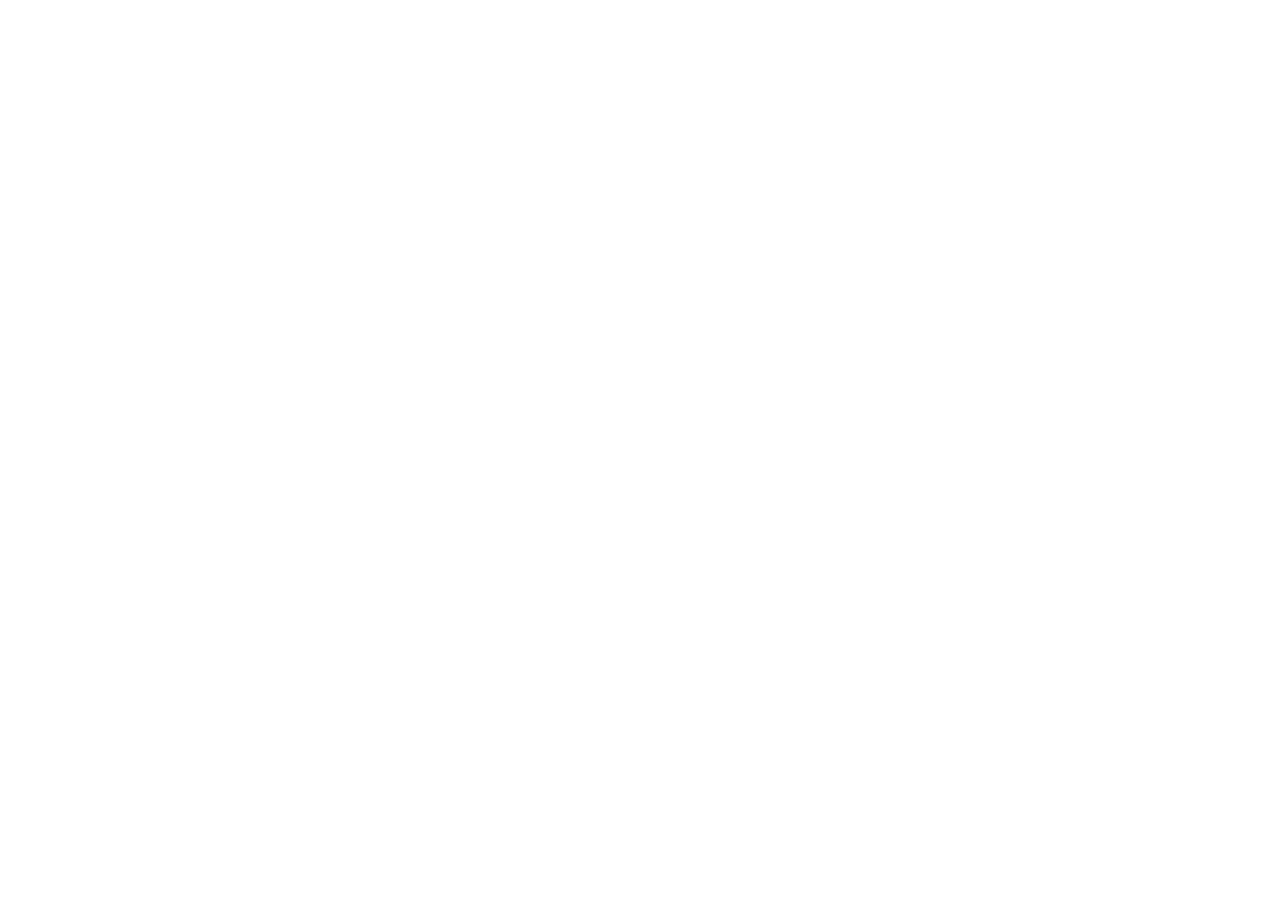
==== index.html @ 7d34d380 "arquivos" ====
<!DOCTYPE html>
<html lang="pt-br">
<head>
    <meta charset="UTF-8">
    <meta name="viewport" content="width=device-width, initial-scale=1.0">
    <link rel="shortcut icon" href="favicon.ico" type="image/x-icon">
    <link rel="stylesheet" href="estilo/style.css">
    <title>LAST DESING</title>
</head>
<body>
    
</body>
</html>
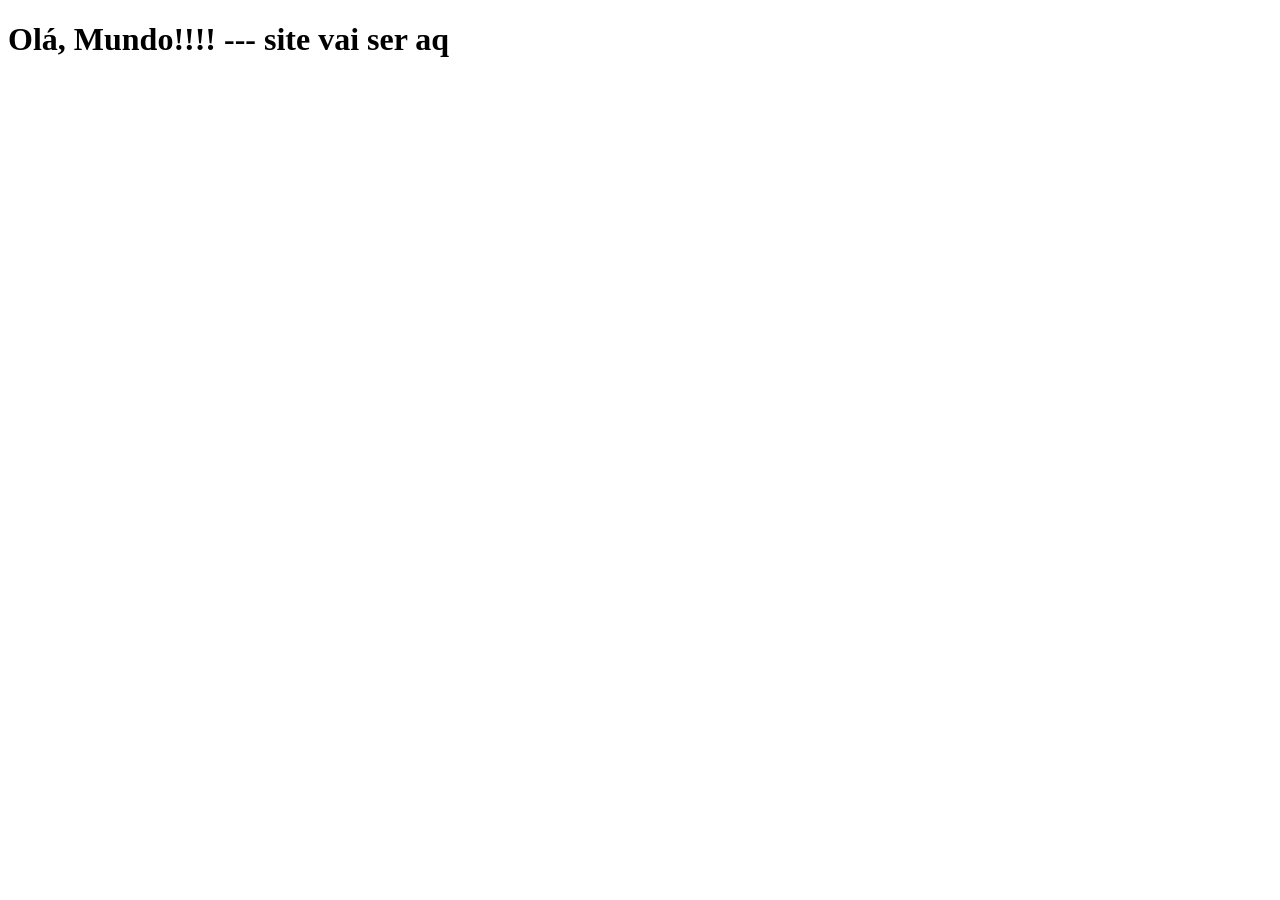
==== commit ba6faaf2: "icones" ====
--- a/index.html
+++ b/index.html
@@ -8,6 +8,7 @@
     <title>LAST DESING</title>
 </head>
 <body>
+    <h1>Olá, Mundo!!!! --- site vai ser aq</h1>
     
 </body>
 </html>
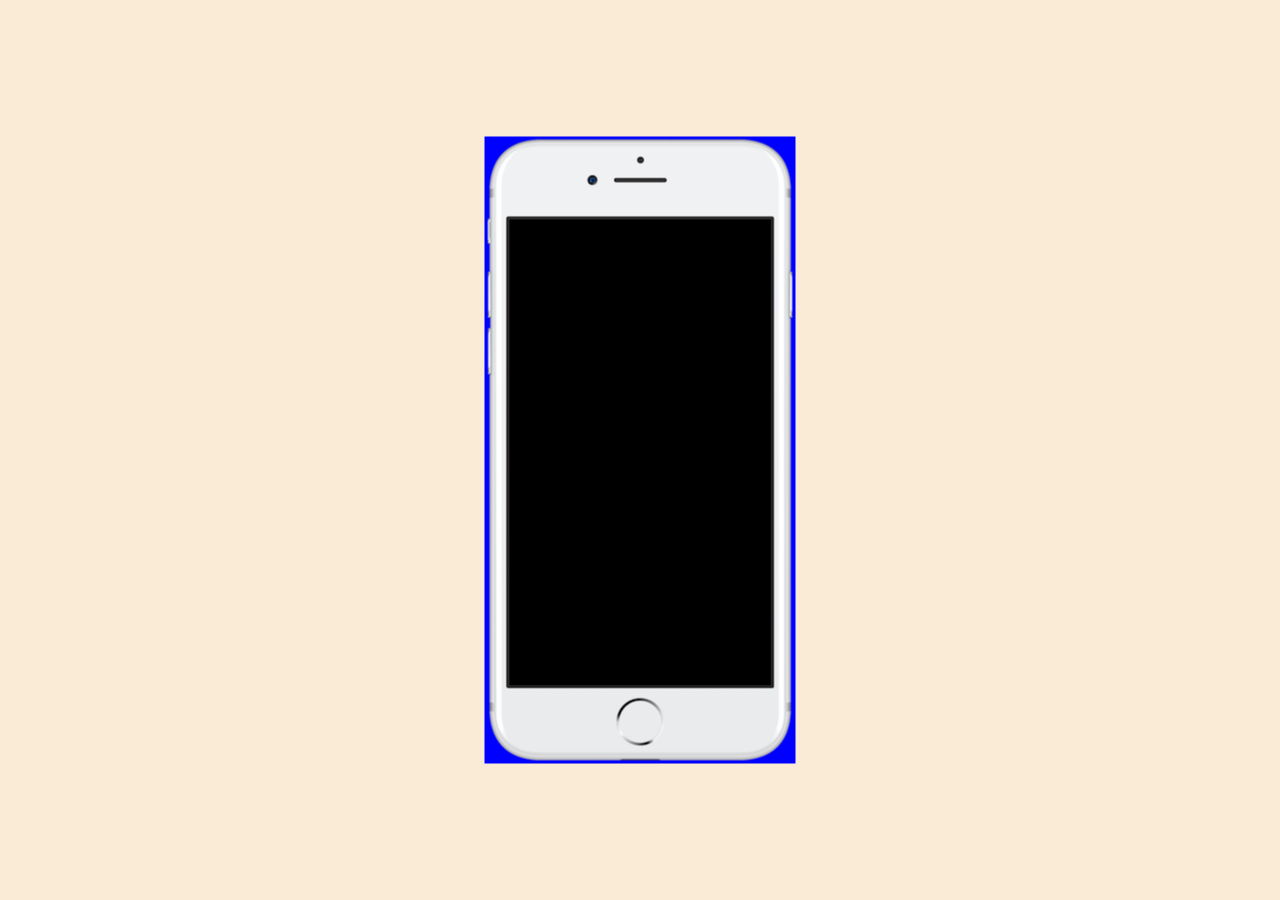
==== commit 5be452b8: "colocando a imagem" ====
--- a/index.html
+++ b/index.html
@@ -3,12 +3,19 @@
 <head>
     <meta charset="UTF-8">
     <meta name="viewport" content="width=device-width, initial-scale=1.0">
-    <link rel="shortcut icon" href="favicon.ico" type="image/x-icon">
+    <link rel="shortcut icon" href="favicon/favicon.ico" type="image/x-icon">
     <link rel="stylesheet" href="estilo/style.css">
     <title>LAST DESING</title>
 </head>
 <body>
-    <h1>Olá, Mundo!!!! --- site vai ser aq</h1>
+    <main>
+        <section id ="telefone">
+
+        </section>
+        <section id="redes-sociais">
+
+        </section>
+    </main>
     
 </body>
 </html>
--- a/estilo/style.css
+++ b/estilo/style.css
@@ -0,0 +1,28 @@
+@charset "UTF-8";
+
+*{
+    margin: 0px;
+    padding: 0px;
+    font-family: Arial, Helvetica, sans-serif;
+}
+html, body{
+    height: 100vh;
+    width: 100vw;
+    background-color: black;
+}
+
+main{
+    height: 100vh;
+    position: relative;
+    background-color: antiquewhite;
+}
+section#telefone{
+    position: absolute;
+    top: 50%;
+    left: 50%;
+    transform: translate(-50%, -50%);
+    height: 627px;
+    width: 311px;
+    background: blue url(../imagens/frame-iphone.png);
+    background-repeat: no-repeat;
+}
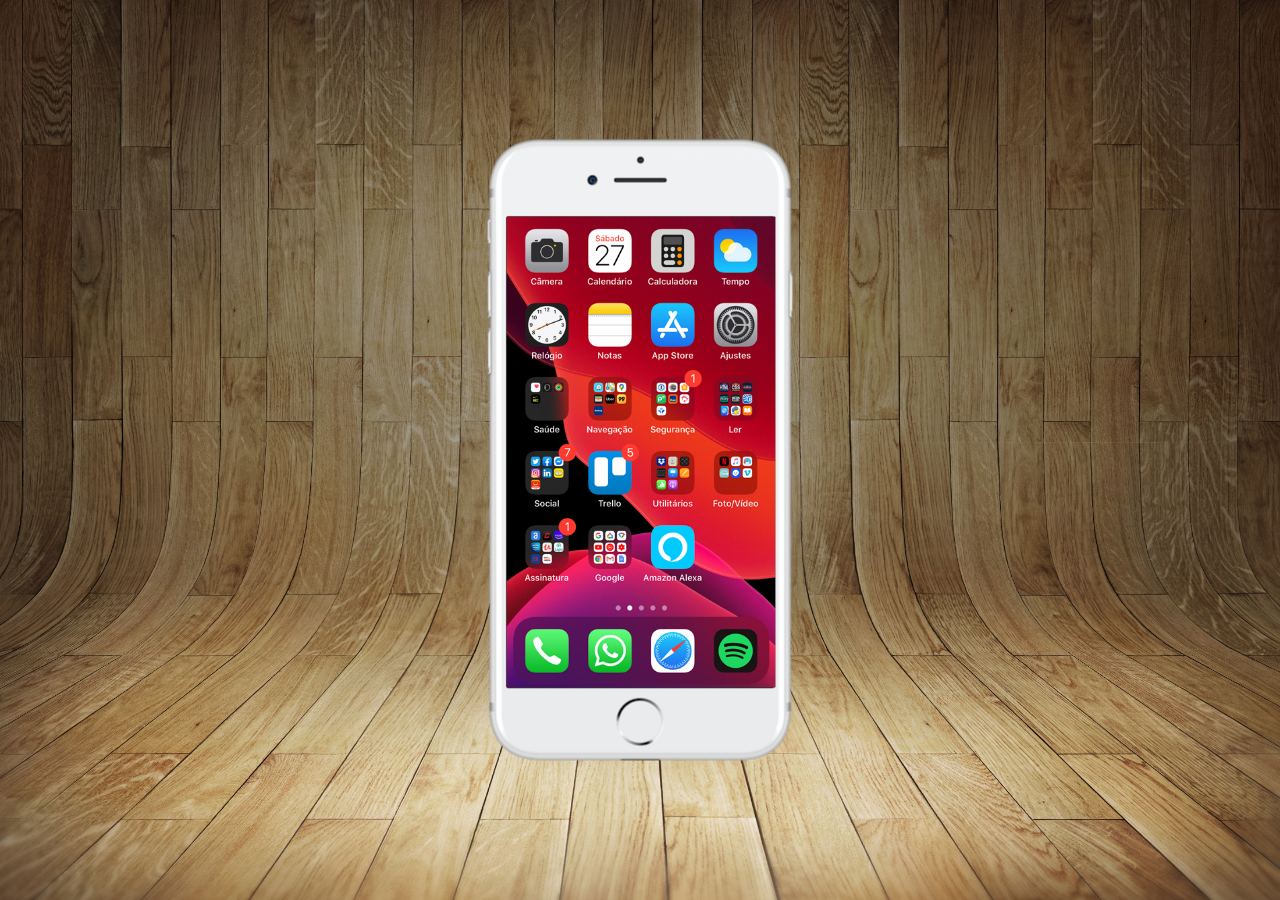
==== commit 8896b9ea: "imagem feitas" ====
--- a/index.html
+++ b/index.html
@@ -10,7 +10,7 @@
 <body>
     <main>
         <section id ="telefone">
-
+            <iframe src="home.html" name="tela" id="tela" frameborder="0"></iframe>
         </section>
         <section id="redes-sociais">
 
--- a/estilo/style.css
+++ b/estilo/style.css
@@ -10,11 +10,16 @@
     width: 100vw;
     background-color: black;
 }
+body{
+    background: url(../imagens/fundo-madeira.jpg) no-repeat top center;
+    background-size: cover;
+    background-attachment: fixed;
+
+}
 
 main{
     height: 100vh;
     position: relative;
-    background-color: antiquewhite;
 }
 section#telefone{
     position: absolute;
@@ -23,6 +28,13 @@
     transform: translate(-50%, -50%);
     height: 627px;
     width: 311px;
-    background: blue url(../imagens/frame-iphone.png);
+    background: url(../imagens/frame-iphone.png);
     background-repeat: no-repeat;
 }
+iframe#tela{
+     position: relative;
+     top: 80px;
+     left: 22px;
+     width: 269px;
+     height: 471px;
+}
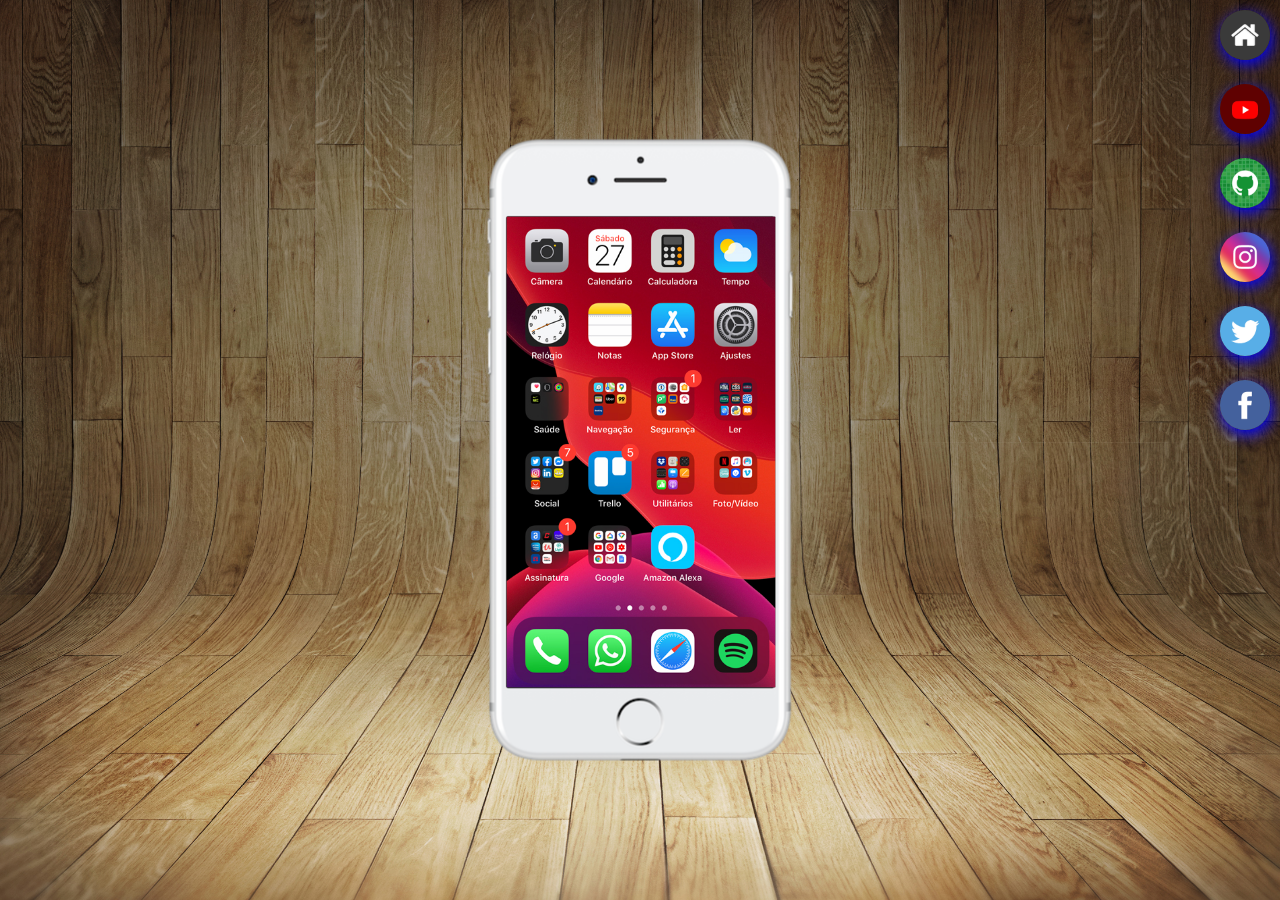
==== commit 180a62b3: "botoes" ====
--- a/index.html
+++ b/index.html
@@ -13,7 +13,12 @@
             <iframe src="home.html" name="tela" id="tela" frameborder="0"></iframe>
         </section>
         <section id="redes-sociais">
-
+            <a href="" target="tela"> <img src="imagens/logo-home.jpg" alt=""></a> <br>
+            <a href="" target="tela"> <img src="imagens/logo-youtube.jpg" alt=""></a><br>
+            <a href="" target="tela"> <img src="imagens/logo-github.jpg" alt=""></a><br>
+            <a href="" target="tela"> <img src="imagens/logo-instagram.jpg" alt=""></a><br>
+            <a href="" target="tela"> <img src="imagens/logo-twitter.jpg" alt=""></a><br>
+            <a href="" target="tela"> <img src="imagens/logo-facebook.jpg" alt=""></a><br>
         </section>
     </main>
     
--- a/estilo/style.css
+++ b/estilo/style.css
@@ -38,3 +38,20 @@
      width: 269px;
      height: 471px;
 }
+section#redes-sociais{
+    text-align: right;
+}
+
+section#redes-sociais >a >img{
+    width: 50px;
+    height: 50px;
+    margin: 10px;
+    border-radius: 50%;
+    box-shadow: 2px 5px 15px blue;
+    box-sizing: border-box;
+
+}
+section#redes-sociais img:hover{
+    border: 2px solid rgba(255, 255, 255, 0.582);
+    transform: translate(-5px, -5px);
+}
